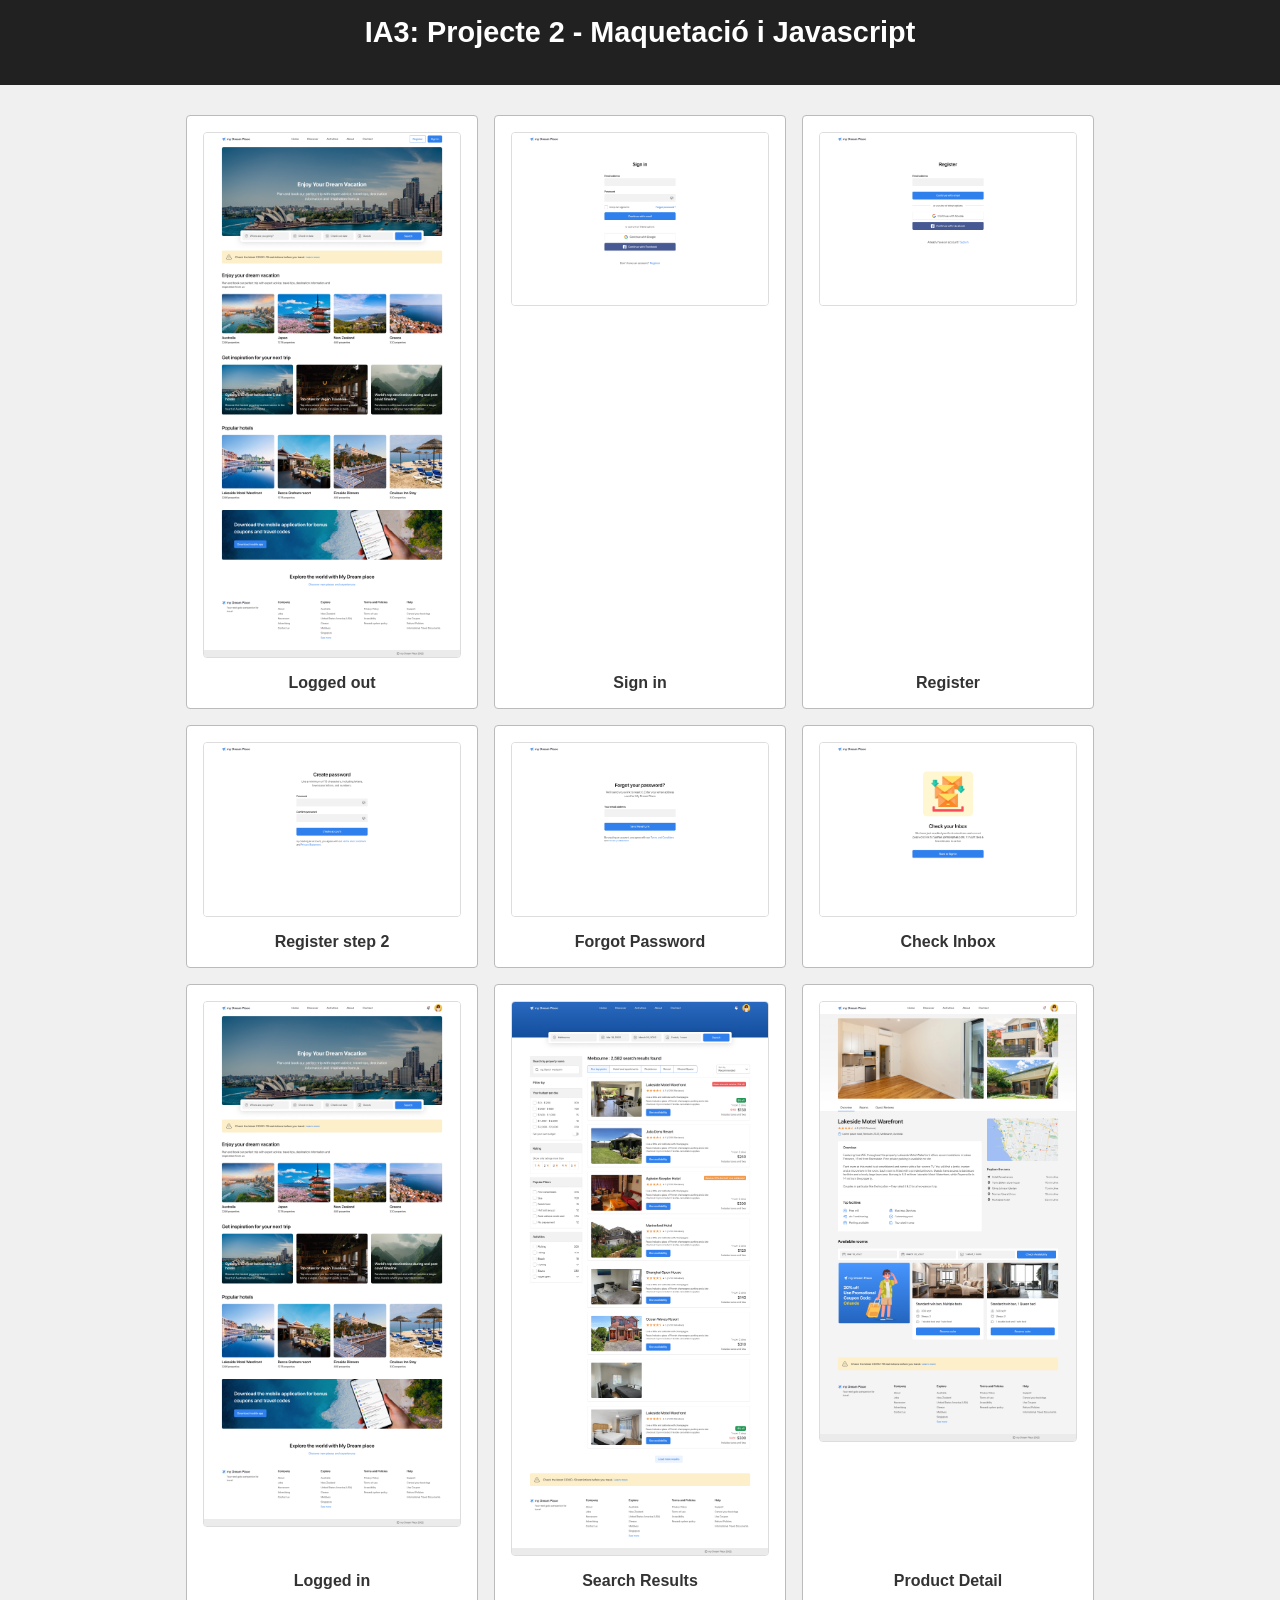
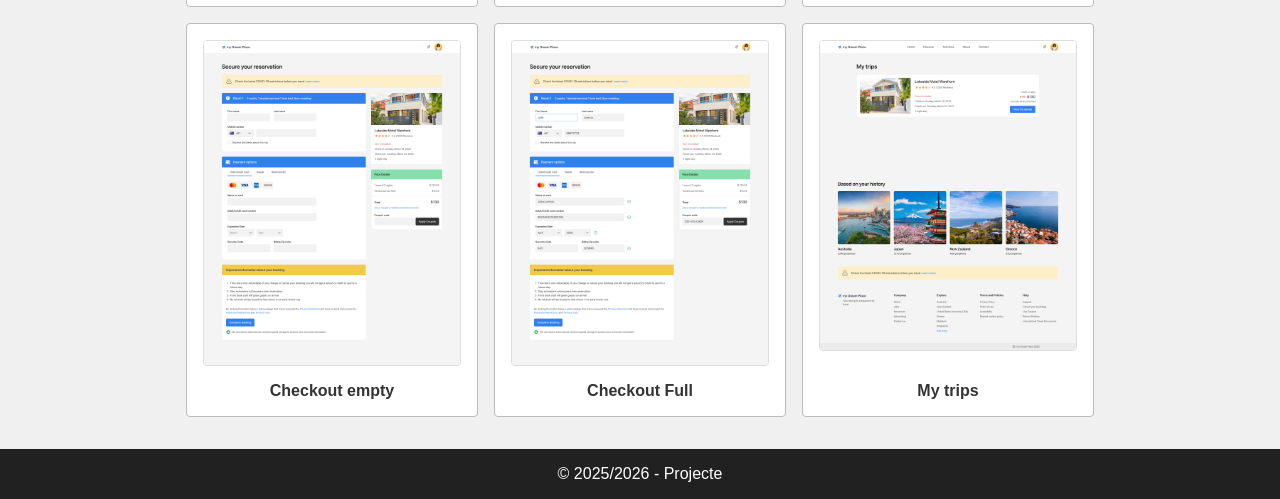
==== index.html @ 951cee97 "Proyecto FInalizado (nuevo por el bug del guardado)" ====
<html lang="ca">
	<head>
		<meta charset="UTF-8" />
		<title>Projecte Figma - Índex</title>
		<link rel="stylesheet" href="estilos.css"/>
	</head>
	<body>
		<header>
			<h1>IA3: Projecte 2 - Maquetació i Javascript</h1>
		</header>
			<section class="tarjetas">
				<div class="tarjetas-item">
					<a href="paginas/sinsesion.html" target="_blank">
						<img src="/imagenes-pagina-principal/Wireframe_Homepage.png" alt="Sense sessió"/>
					</a>
					<h3>Logged out</h3>
				</div>

				<div class="tarjetas-item">
					<a href="paginas/sign.html" target="_blank">
						<img src="/imagenes-pagina-principal/signin.png" alt="Sign in"/>
					</a>
					<h3>Sign in</h3>
				</div>

				<div class="tarjetas-item">
					<a href="paginas/register.html" target="_blank">
						<img src="/imagenes-pagina-principal/register.png" alt="Register"/>
					</a>
					<h3>Register</h3>
				</div>

				<div class="tarjetas-item">
					<a href="paginas/password.html" target="_blank">
						<img src="/imagenes-pagina-principal/Registerstep2.png" alt="Register step 2"/>
					</a>
					<h3>Register step 2</h3>
				</div>

				<div class="tarjetas-item">
					<a href="/paginas/forgot.html" target="_blank">
						<img src="/imagenes-pagina-principal/Forgotpassword.png" alt="Forgot Password"/>
					</a>
					<h3>Forgot Password</h3>
				</div>

				<div class="tarjetas-item">
					<a href="paginas/inbox.html" target="_blank">
						<img src="/imagenes-pagina-principal/Checkinbox.png" alt="Check Inbox"/>
					</a>
					<h3>Check Inbox</h3>
				</div>

				<div class="tarjetas-item">
					<a href="paginas/principal.html" target="_blank">
						<img src="imagenes-pagina-principal/Wireframe_Homepage2.png" alt="Sessió iniciada"/>
					</a>
					<h3>Logged in</h3>
				</div>

				<div class="tarjetas-item">
					<a href="paginas/search.html" target="_blank">
						<img src="/imagenes-pagina-principal/SearchResults.png" alt="Search Results"/>
					</a>
					<h3>Search Results</h3>
				</div>

				<div class="tarjetas-item">
					<a href="paginas/product.html" target="_blank">
						<img src="/imagenes-pagina-principal/Productdetail.png" alt="Product Detail"/>
					</a>
					<h3>Product Detail</h3>
				</div>

				<div class="tarjetas-item">
					<a href="paginas/checkout1.html" target="_blank">
						<img src="imagenes-pagina-principal/Checkout.png" alt="Checkout empty"/>
					</a>
					<h3>Checkout empty</h3>
				</div>
				<div class="tarjetas-item">
					<a href="paginas/checkout1.html" target="_blank">
						<img src="imagenes-pagina-principal/CheckoutFull.png" alt="Checkout Full"/>
					</a>
					<h3>Checkout Full</h3>
				</div>
				<div class="tarjetas-item">
					<a href="paginas/mytrips.html" target="_blank">
						<img src="imagenes-pagina-principal/Mytrips.png" alt="My trips"/>
					</a>
					<h3>My trips</h3>
				</div>
			</section>
		</main>
		<footer>
			<p>&copy; 2025/2026 - Projecte</p>
		</footer>
	</body>
</html>
---- estilos.css ----
* {
    margin: 0;
    padding: 0;
    box-sizing: border-box;
  }
  
  body {
    
    font-family: Arial, sans-serif;
    background-color: #f0f0f0;
    color: #333;
    margin: 0;
    padding: 0;
    display: flex;
    flex-direction: column;
  }
  
  header {
    background-color: #212121;
    color: #fff;
    padding: 1rem;
    text-align: center;
    width: 100%;
    margin-bottom: 30px;
  }
  
  header h1 {
    font-size: 1.8rem;
    margin: 0;
    margin-bottom: 20px;
  }
  main{
    max-width: 1200px;
    margin: 0 auto;
    display: flex;
    flex-direction: column;
    align-items: center;
    justify-content: center;
  }
  .introduccion {
    margin: 1.5rem auto;
    padding: 0 1rem;
  }
  
  .introduccion p {
    margin-bottom: 1rem;
    line-height: 1.5;
  }
  
  .tarjetas {
    display: flex;
    flex-wrap: wrap;
    justify-content: center;
    gap: 1rem;
    max-width: 1200px;
    margin: 0 auto 2rem auto;
    padding: 0 1rem;
  }
  
  .tarjetas-item {
    background-color: #fff;
    display: flex;
    flex-direction: column;
    justify-content: space-between;
    width: 25%;
    border-radius: 4px;
    text-align: center;
    padding: 1rem;
    border: 1px solid #bbb;
  }
  
  .tarjetas-item:hover {
    box-shadow: 0 2px 8px rgba(0, 0, 0, 0.2);
  }
  
  .tarjetas-item img {
    width: 100%;
    height: auto;
    border-radius: 4px;
    margin-bottom: 0.5rem;
    border: 1px solid #ddd;
  }
  
  .tarjetas-item h3 {
    margin-top: 0.5rem;
    font-size: 1rem;
  }
  
  .tarjetas-item a {
    text-decoration: none;
    color: inherit;
  }
  
  footer {
    background-color: #212121;
    color: #fff;
    text-align: center;
    padding: 1rem;
  }
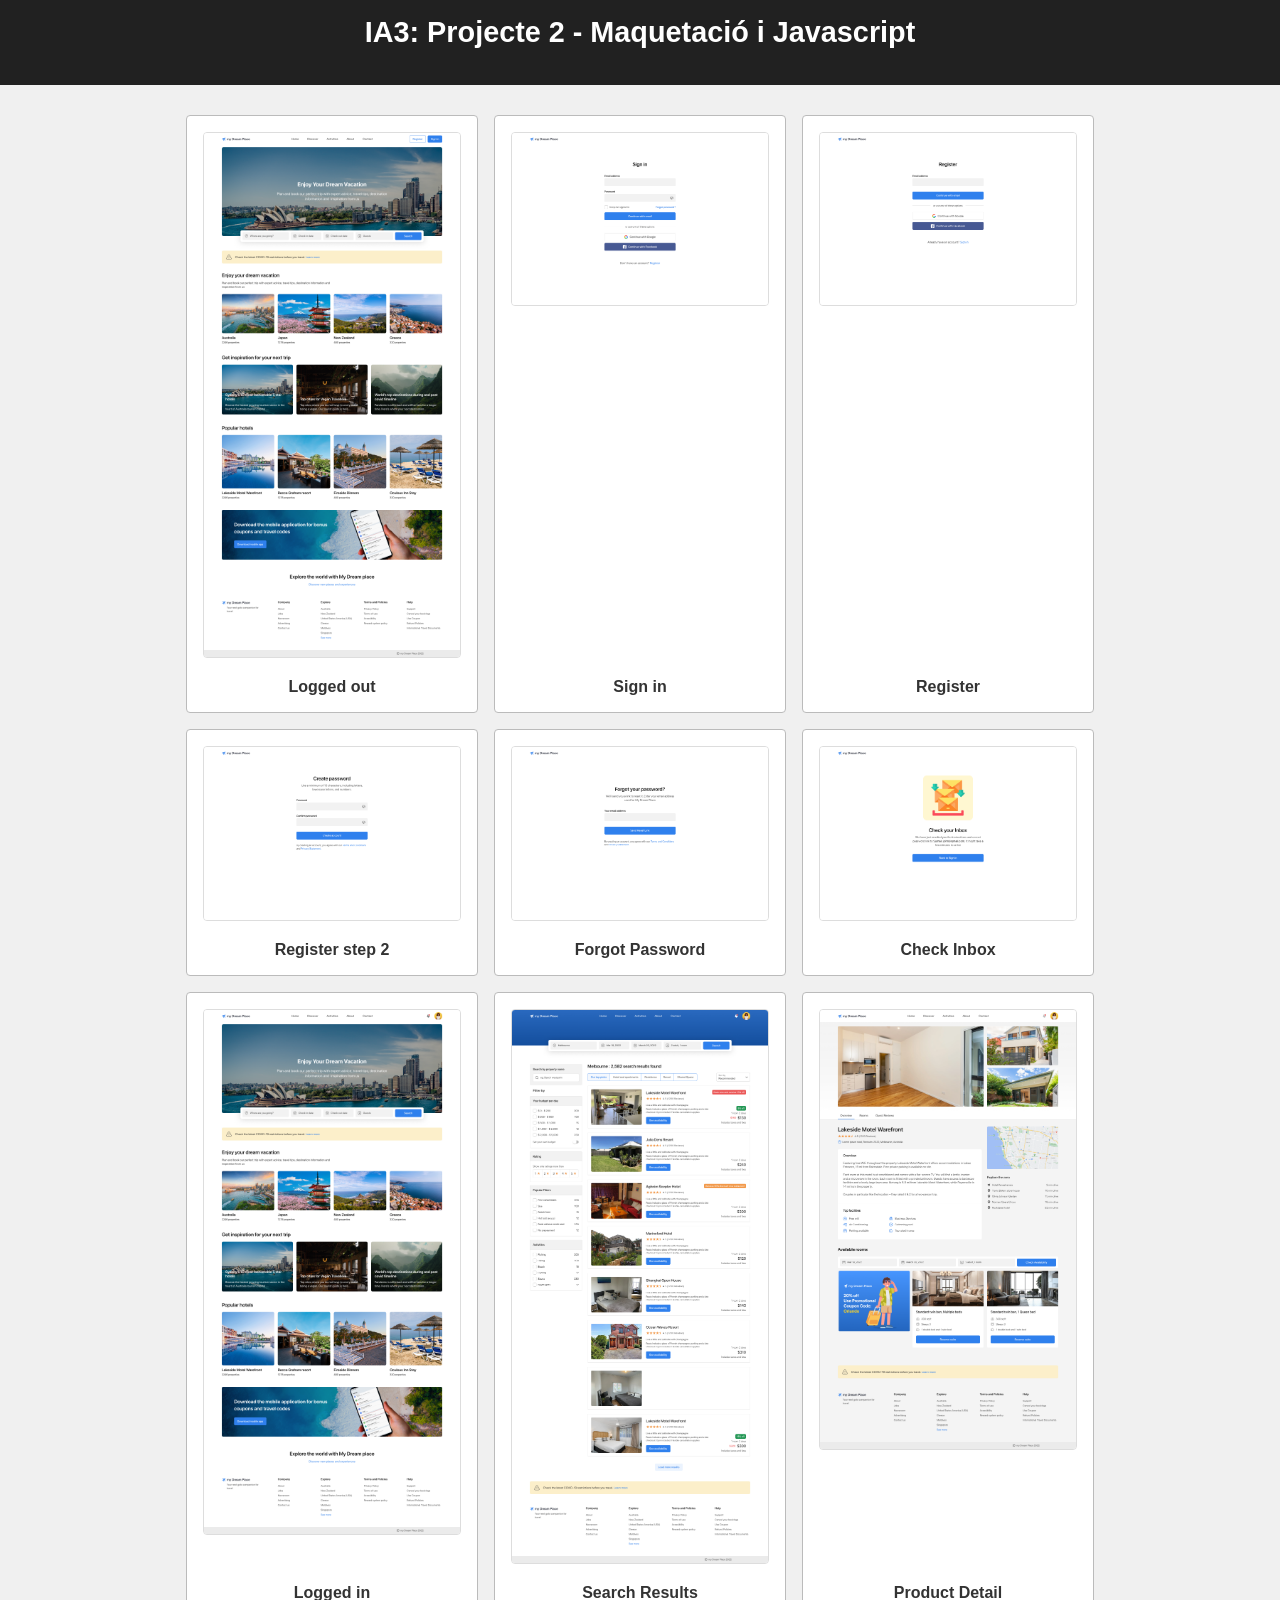
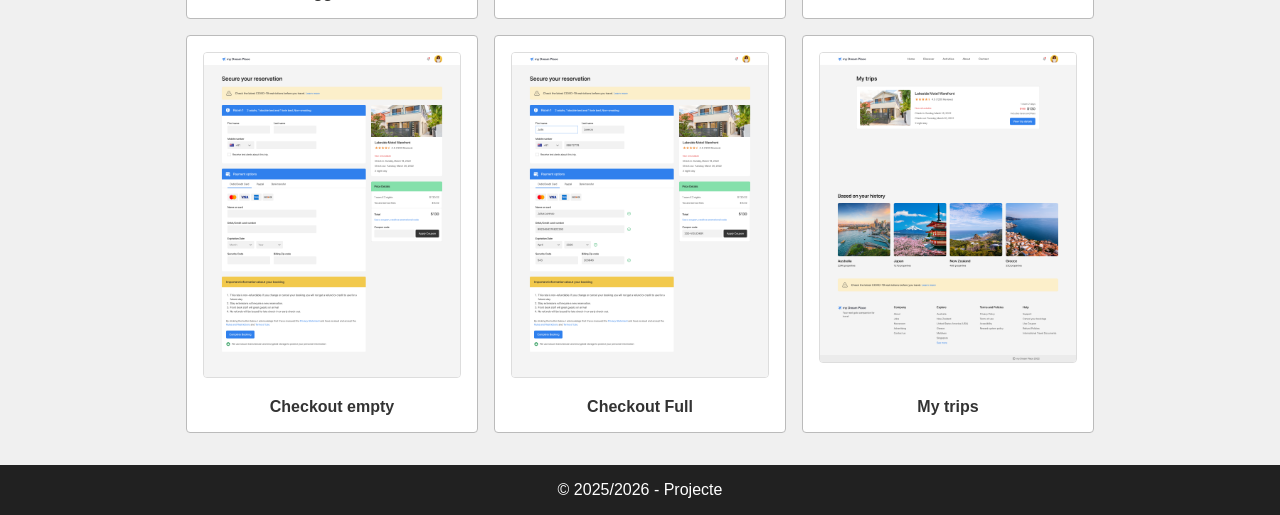
==== commit 8dd90495: "mas errores" ====
--- a/index.html
+++ b/index.html
@@ -1,3 +1,4 @@
+<!DOCTYPE html>
 <html lang="ca">
 	<head>
 		<meta charset="UTF-8" />
@@ -8,6 +9,7 @@
 		<header>
 			<h1>IA3: Projecte 2 - Maquetació i Javascript</h1>
 		</header>
+        <main>
 			<section class="tarjetas">
 				<div class="tarjetas-item">
 					<a href="paginas/sinsesion.html" target="_blank">
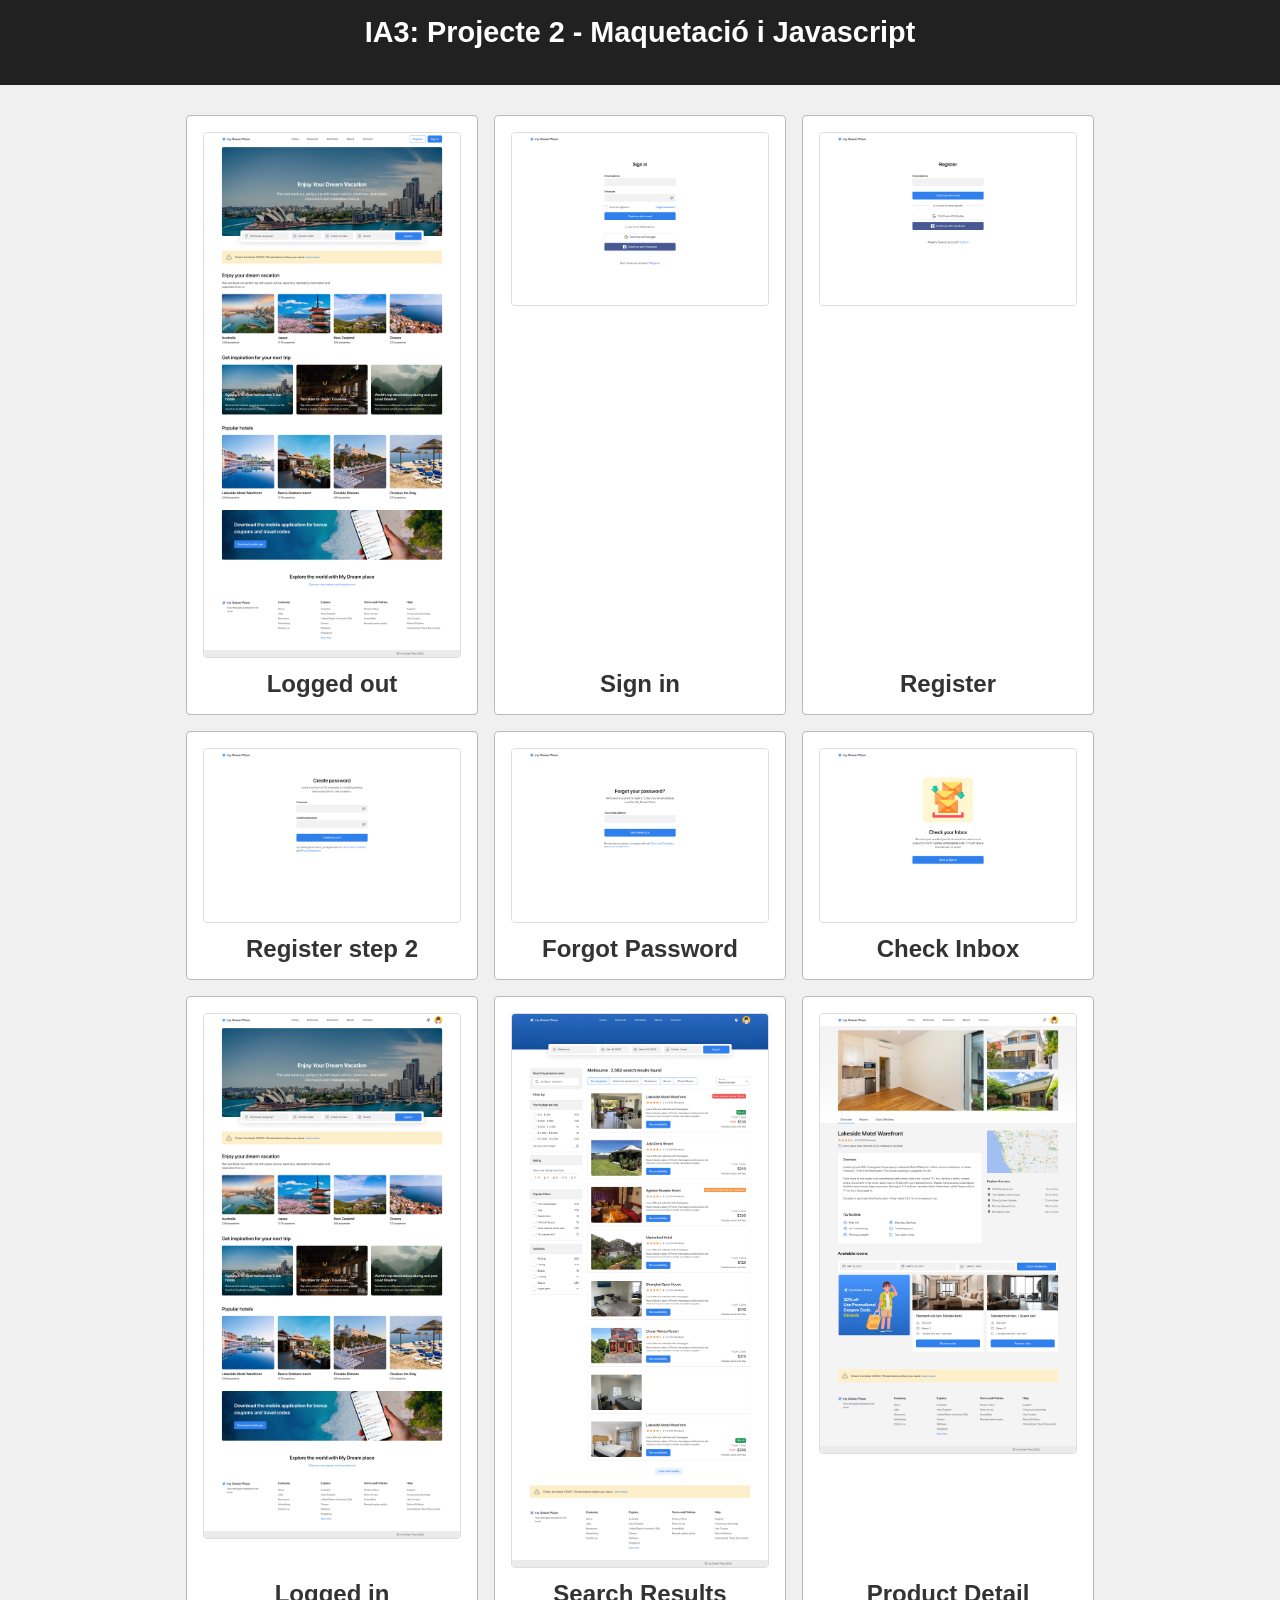
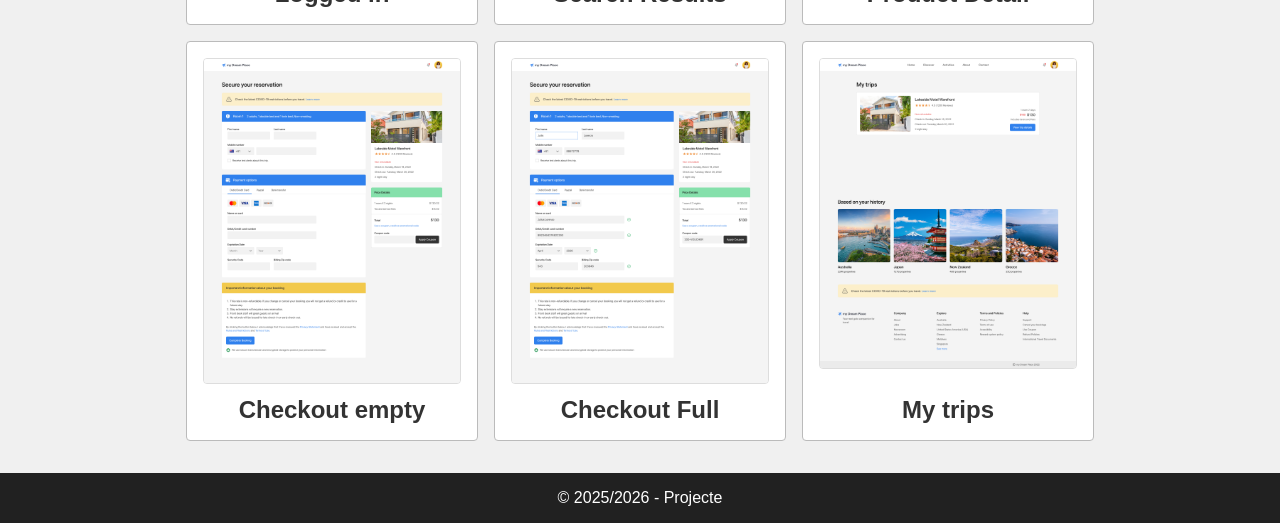
==== commit 0399c870: "errores2" ====
--- a/index.html
+++ b/index.html
@@ -15,82 +15,82 @@
 					<a href="paginas/sinsesion.html" target="_blank">
 						<img src="/imagenes-pagina-principal/Wireframe_Homepage.png" alt="Sense sessió"/>
 					</a>
-					<h3>Logged out</h3>
+					<h2>Logged out</h2>
 				</div>
 
 				<div class="tarjetas-item">
 					<a href="paginas/sign.html" target="_blank">
 						<img src="/imagenes-pagina-principal/signin.png" alt="Sign in"/>
 					</a>
-					<h3>Sign in</h3>
+					<h2>Sign in</h2>
 				</div>
 
 				<div class="tarjetas-item">
 					<a href="paginas/register.html" target="_blank">
 						<img src="/imagenes-pagina-principal/register.png" alt="Register"/>
 					</a>
-					<h3>Register</h3>
+					<h2>Register</h2>
 				</div>
 
 				<div class="tarjetas-item">
 					<a href="paginas/password.html" target="_blank">
 						<img src="/imagenes-pagina-principal/Registerstep2.png" alt="Register step 2"/>
 					</a>
-					<h3>Register step 2</h3>
+					<h2>Register step 2</h2>
 				</div>
 
 				<div class="tarjetas-item">
 					<a href="/paginas/forgot.html" target="_blank">
 						<img src="/imagenes-pagina-principal/Forgotpassword.png" alt="Forgot Password"/>
 					</a>
-					<h3>Forgot Password</h3>
+					<h2>Forgot Password</h2>
 				</div>
 
 				<div class="tarjetas-item">
 					<a href="paginas/inbox.html" target="_blank">
 						<img src="/imagenes-pagina-principal/Checkinbox.png" alt="Check Inbox"/>
 					</a>
-					<h3>Check Inbox</h3>
+					<h2>Check Inbox</h2>
 				</div>
 
 				<div class="tarjetas-item">
 					<a href="paginas/principal.html" target="_blank">
 						<img src="imagenes-pagina-principal/Wireframe_Homepage2.png" alt="Sessió iniciada"/>
 					</a>
-					<h3>Logged in</h3>
+					<h2>Logged in</h2>
 				</div>
 
 				<div class="tarjetas-item">
 					<a href="paginas/search.html" target="_blank">
 						<img src="/imagenes-pagina-principal/SearchResults.png" alt="Search Results"/>
 					</a>
-					<h3>Search Results</h3>
+					<h2>Search Results</h2>
 				</div>
 
 				<div class="tarjetas-item">
 					<a href="paginas/product.html" target="_blank">
 						<img src="/imagenes-pagina-principal/Productdetail.png" alt="Product Detail"/>
 					</a>
-					<h3>Product Detail</h3>
+					<h2>Product Detail</h2>
 				</div>
 
 				<div class="tarjetas-item">
 					<a href="paginas/checkout1.html" target="_blank">
 						<img src="imagenes-pagina-principal/Checkout.png" alt="Checkout empty"/>
 					</a>
-					<h3>Checkout empty</h3>
+					<h2>Checkout empty</h2>
 				</div>
 				<div class="tarjetas-item">
 					<a href="paginas/checkout1.html" target="_blank">
 						<img src="imagenes-pagina-principal/CheckoutFull.png" alt="Checkout Full"/>
 					</a>
-					<h3>Checkout Full</h3>
+					<h2>Checkout Full</h2>
 				</div>
 				<div class="tarjetas-item">
 					<a href="paginas/mytrips.html" target="_blank">
 						<img src="imagenes-pagina-principal/Mytrips.png" alt="My trips"/>
 					</a>
-					<h3>My trips</h3>
+					<h2>My trips</h2>
 				</div>
 			</section>
 		</main>
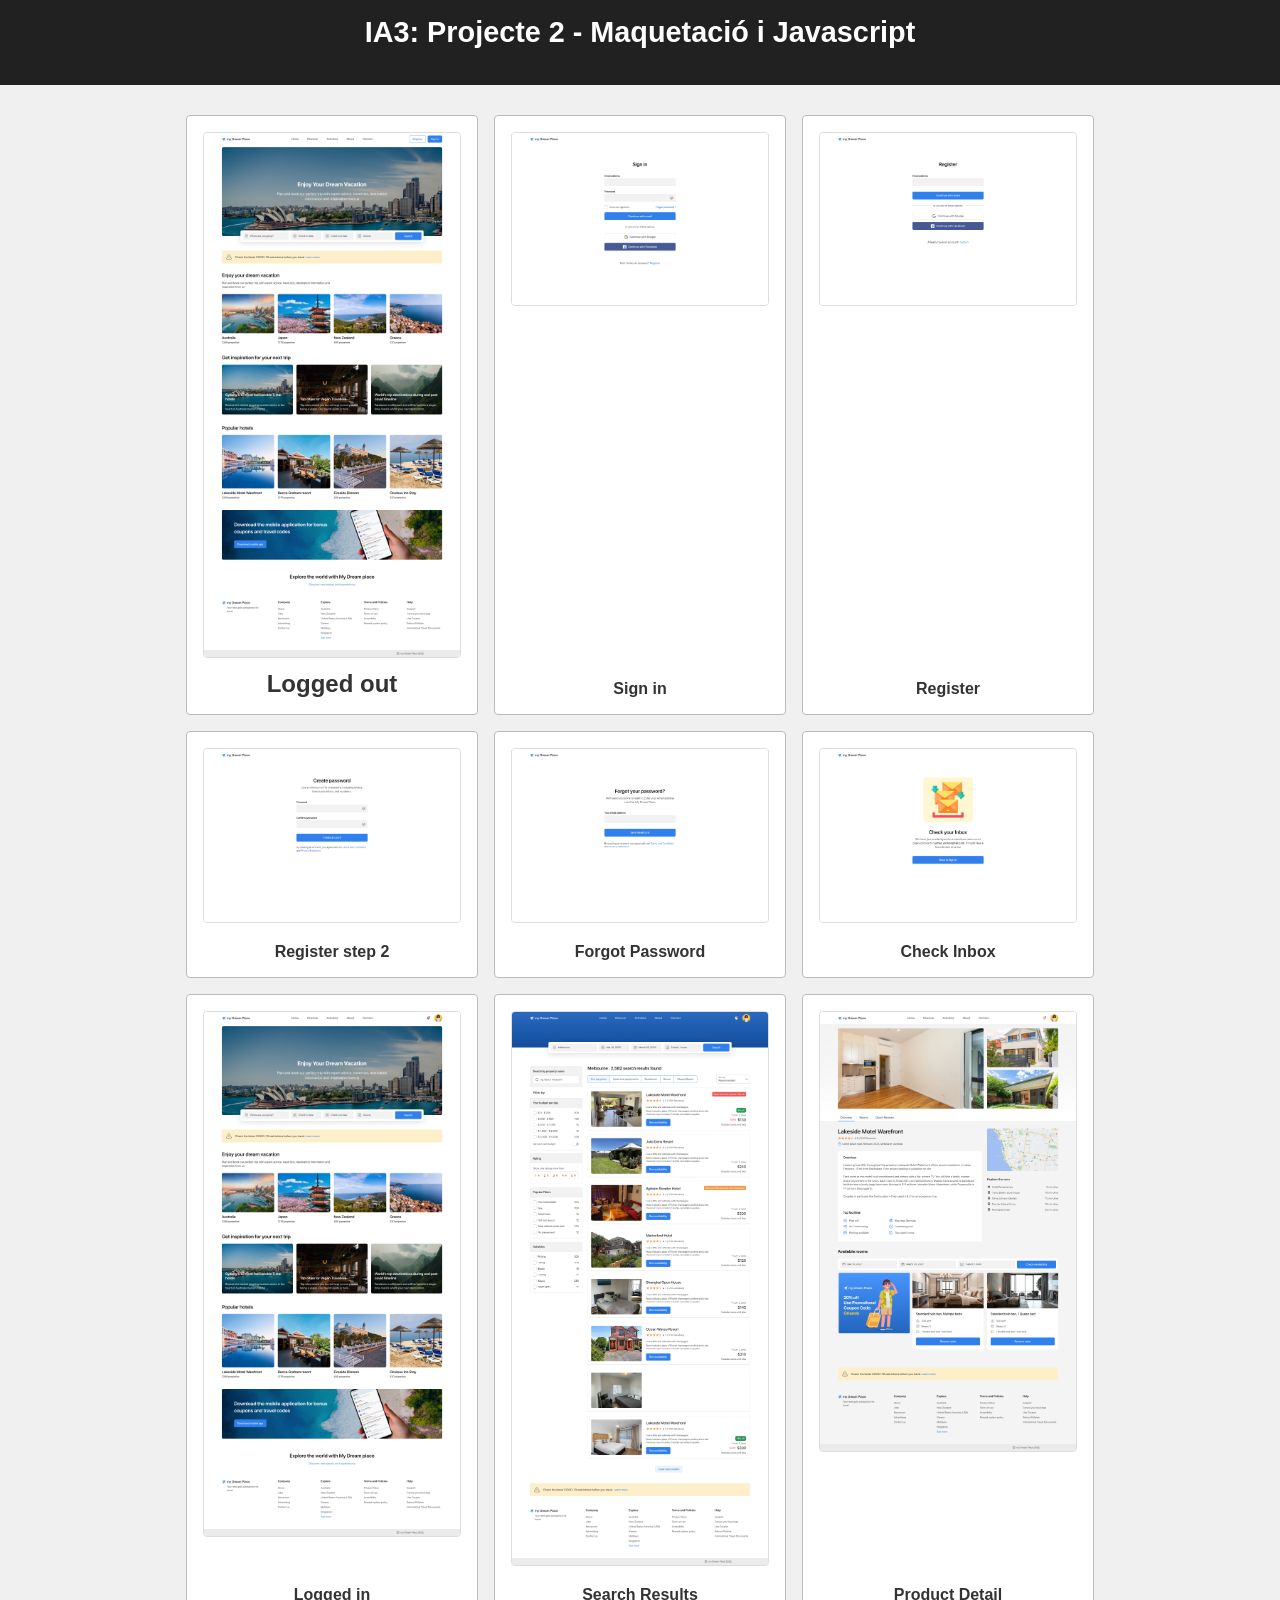
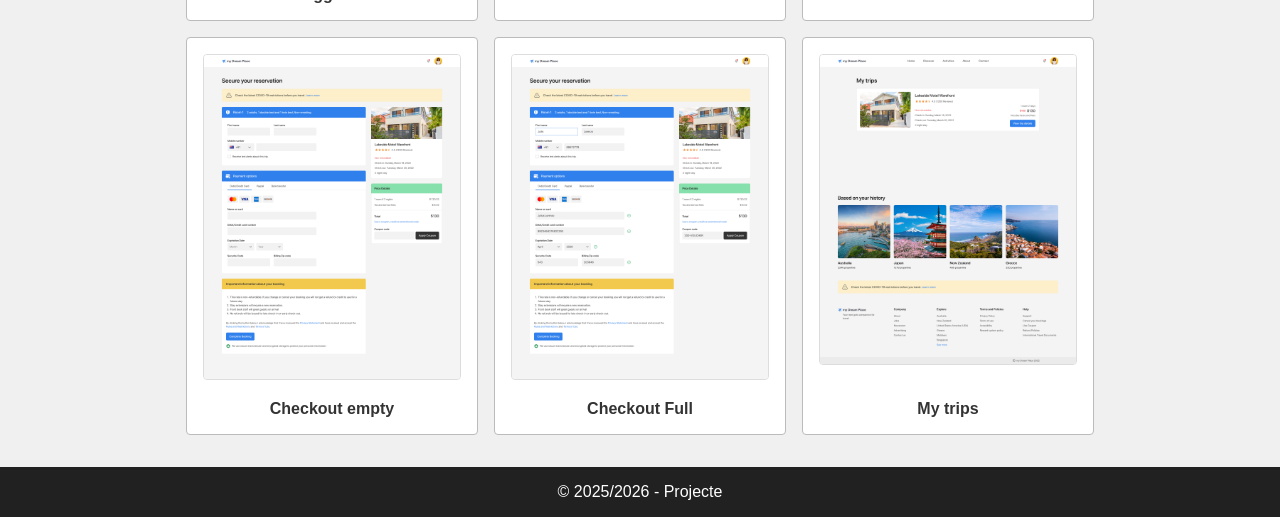
==== commit 3c402356: "probando errores" ====
--- a/index.html
+++ b/index.html
@@ -22,75 +22,75 @@
 					<a href="paginas/sign.html" target="_blank">
 						<img src="/imagenes-pagina-principal/signin.png" alt="Sign in"/>
 					</a>
-					<h2>Sign in</h2>
+					<h3>Sign in</h3>
 				</div>
 
 				<div class="tarjetas-item">
 					<a href="paginas/register.html" target="_blank">
 						<img src="/imagenes-pagina-principal/register.png" alt="Register"/>
 					</a>
-					<h2>Register</h2>
+					<h3>Register</h3>
 				</div>
 
 				<div class="tarjetas-item">
 					<a href="paginas/password.html" target="_blank">
 						<img src="/imagenes-pagina-principal/Registerstep2.png" alt="Register step 2"/>
 					</a>
-					<h2>Register step 2</h2>
+					<h3>Register step 2</h3>
 				</div>
 
 				<div class="tarjetas-item">
 					<a href="/paginas/forgot.html" target="_blank">
 						<img src="/imagenes-pagina-principal/Forgotpassword.png" alt="Forgot Password"/>
 					</a>
-					<h2>Forgot Password</h2>
+					<h3>Forgot Password</h3>
 				</div>
 
 				<div class="tarjetas-item">
 					<a href="paginas/inbox.html" target="_blank">
 						<img src="/imagenes-pagina-principal/Checkinbox.png" alt="Check Inbox"/>
 					</a>
-					<h2>Check Inbox</h2>
+					<h3>Check Inbox</h3>
 				</div>
 
 				<div class="tarjetas-item">
 					<a href="paginas/principal.html" target="_blank">
 						<img src="imagenes-pagina-principal/Wireframe_Homepage2.png" alt="Sessió iniciada"/>
 					</a>
-					<h2>Logged in</h2>
+					<h3>Logged in</h3>
 				</div>
 
 				<div class="tarjetas-item">
 					<a href="paginas/search.html" target="_blank">
 						<img src="/imagenes-pagina-principal/SearchResults.png" alt="Search Results"/>
 					</a>
-					<h2>Search Results</h2>
+					<h3>Search Results</h3>
 				</div>
 
 				<div class="tarjetas-item">
 					<a href="paginas/product.html" target="_blank">
 						<img src="/imagenes-pagina-principal/Productdetail.png" alt="Product Detail"/>
 					</a>
-					<h2>Product Detail</h2>
+					<h3>Product Detail</h3>
 				</div>
 
 				<div class="tarjetas-item">
 					<a href="paginas/checkout1.html" target="_blank">
 						<img src="imagenes-pagina-principal/Checkout.png" alt="Checkout empty"/>
 					</a>
-					<h2>Checkout empty</h2>
+					<h3>Checkout empty</h3>
 				</div>
 				<div class="tarjetas-item">
 					<a href="paginas/checkout1.html" target="_blank">
 						<img src="imagenes-pagina-principal/CheckoutFull.png" alt="Checkout Full"/>
 					</a>
-					<h2>Checkout Full</h2>
+					<h3>Checkout Full</h3>
 				</div>
 				<div class="tarjetas-item">
 					<a href="paginas/mytrips.html" target="_blank">
 						<img src="imagenes-pagina-principal/Mytrips.png" alt="My trips"/>
 					</a>
-					<h2>My trips</h2>
+					<h3>My trips</h3>
 				</div>
 			</section>
 		</main>
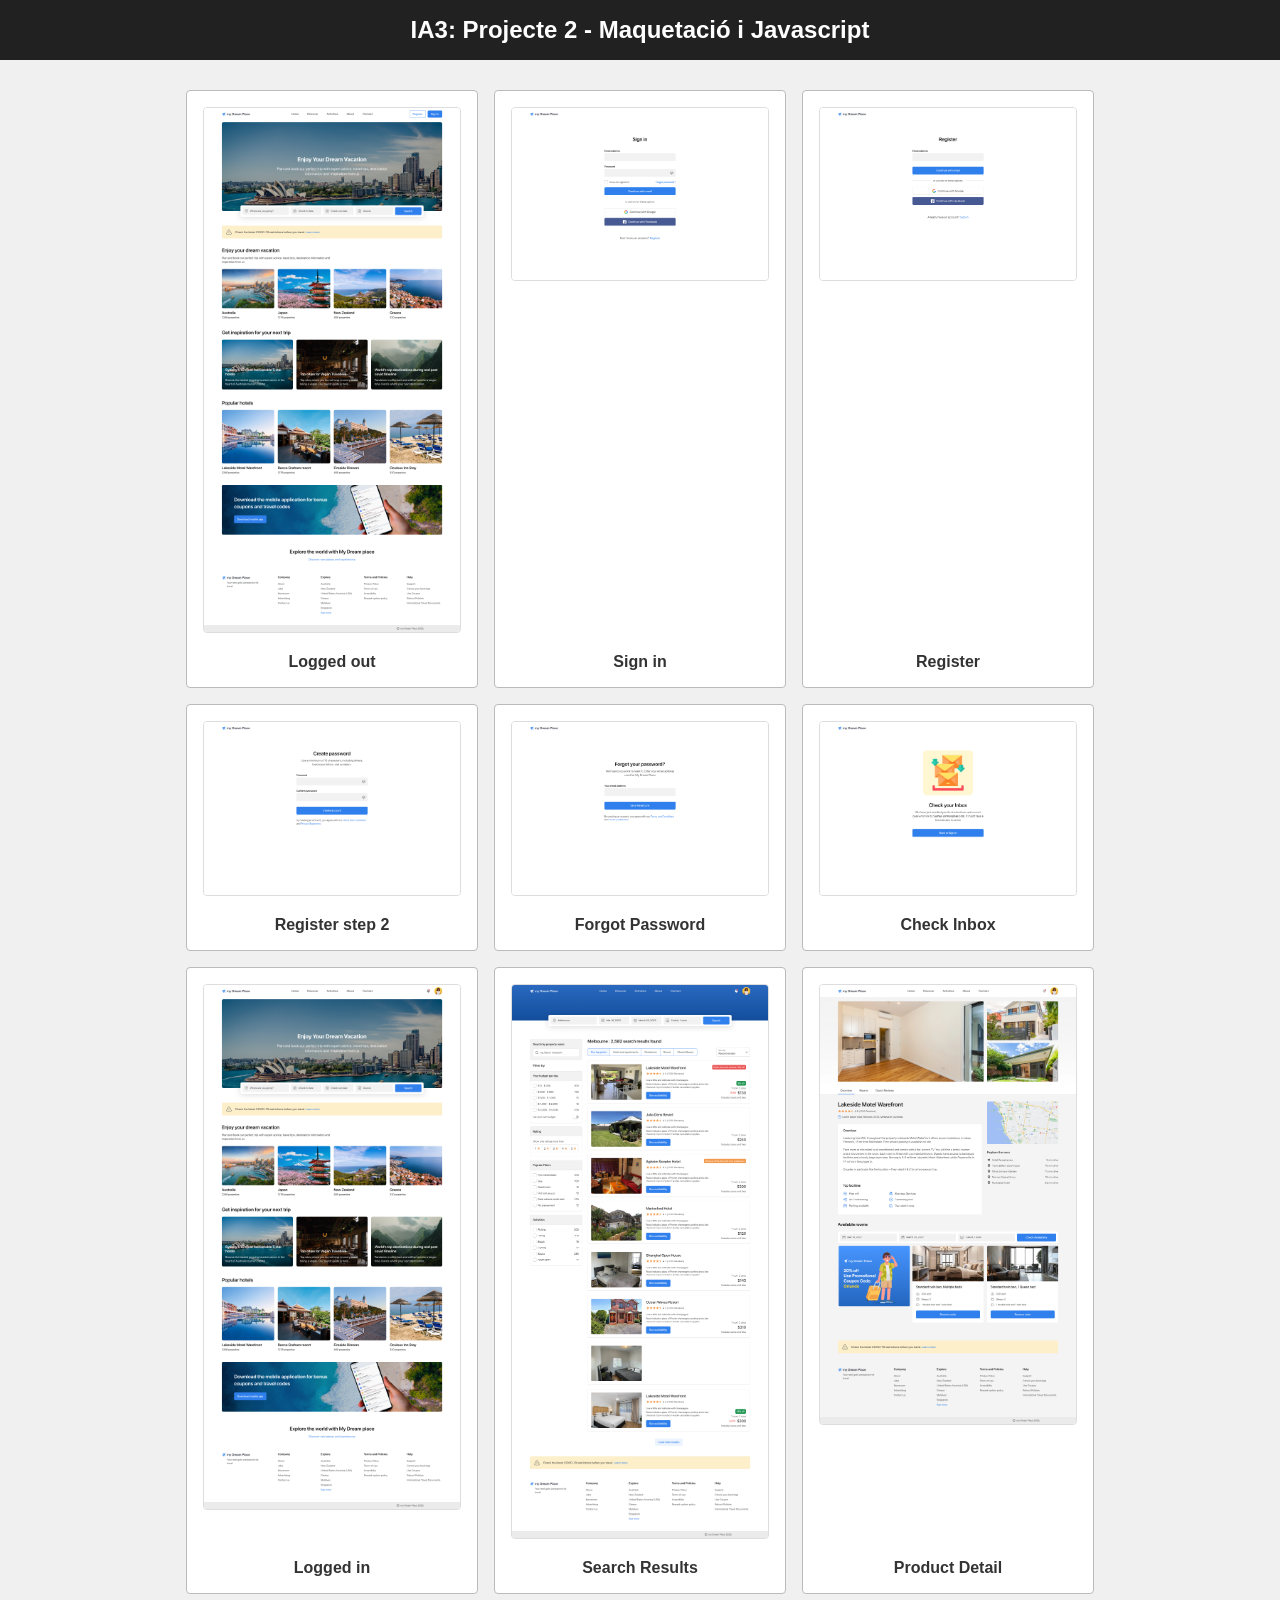
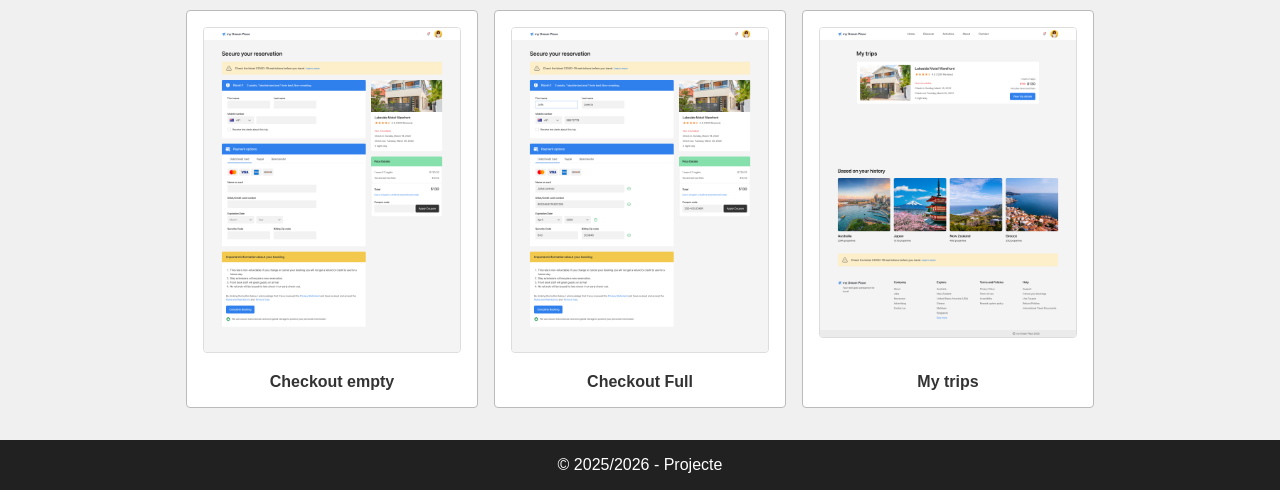
==== commit 91e7c2c2: "probando errores2" ====
--- a/index.html
+++ b/index.html
@@ -7,7 +7,7 @@
 	</head>
 	<body>
 		<header>
-			<h1>IA3: Projecte 2 - Maquetació i Javascript</h1>
+			<h2>IA3: Projecte 2 - Maquetació i Javascript</h2>
 		</header>
         <main>
 			<section class="tarjetas">
@@ -15,7 +15,7 @@
 					<a href="paginas/sinsesion.html" target="_blank">
 						<img src="/imagenes-pagina-principal/Wireframe_Homepage.png" alt="Sense sessió"/>
 					</a>
-					<h2>Logged out</h2>
+					<h3>Logged out</h3>
 				</div>
 
 				<div class="tarjetas-item">
